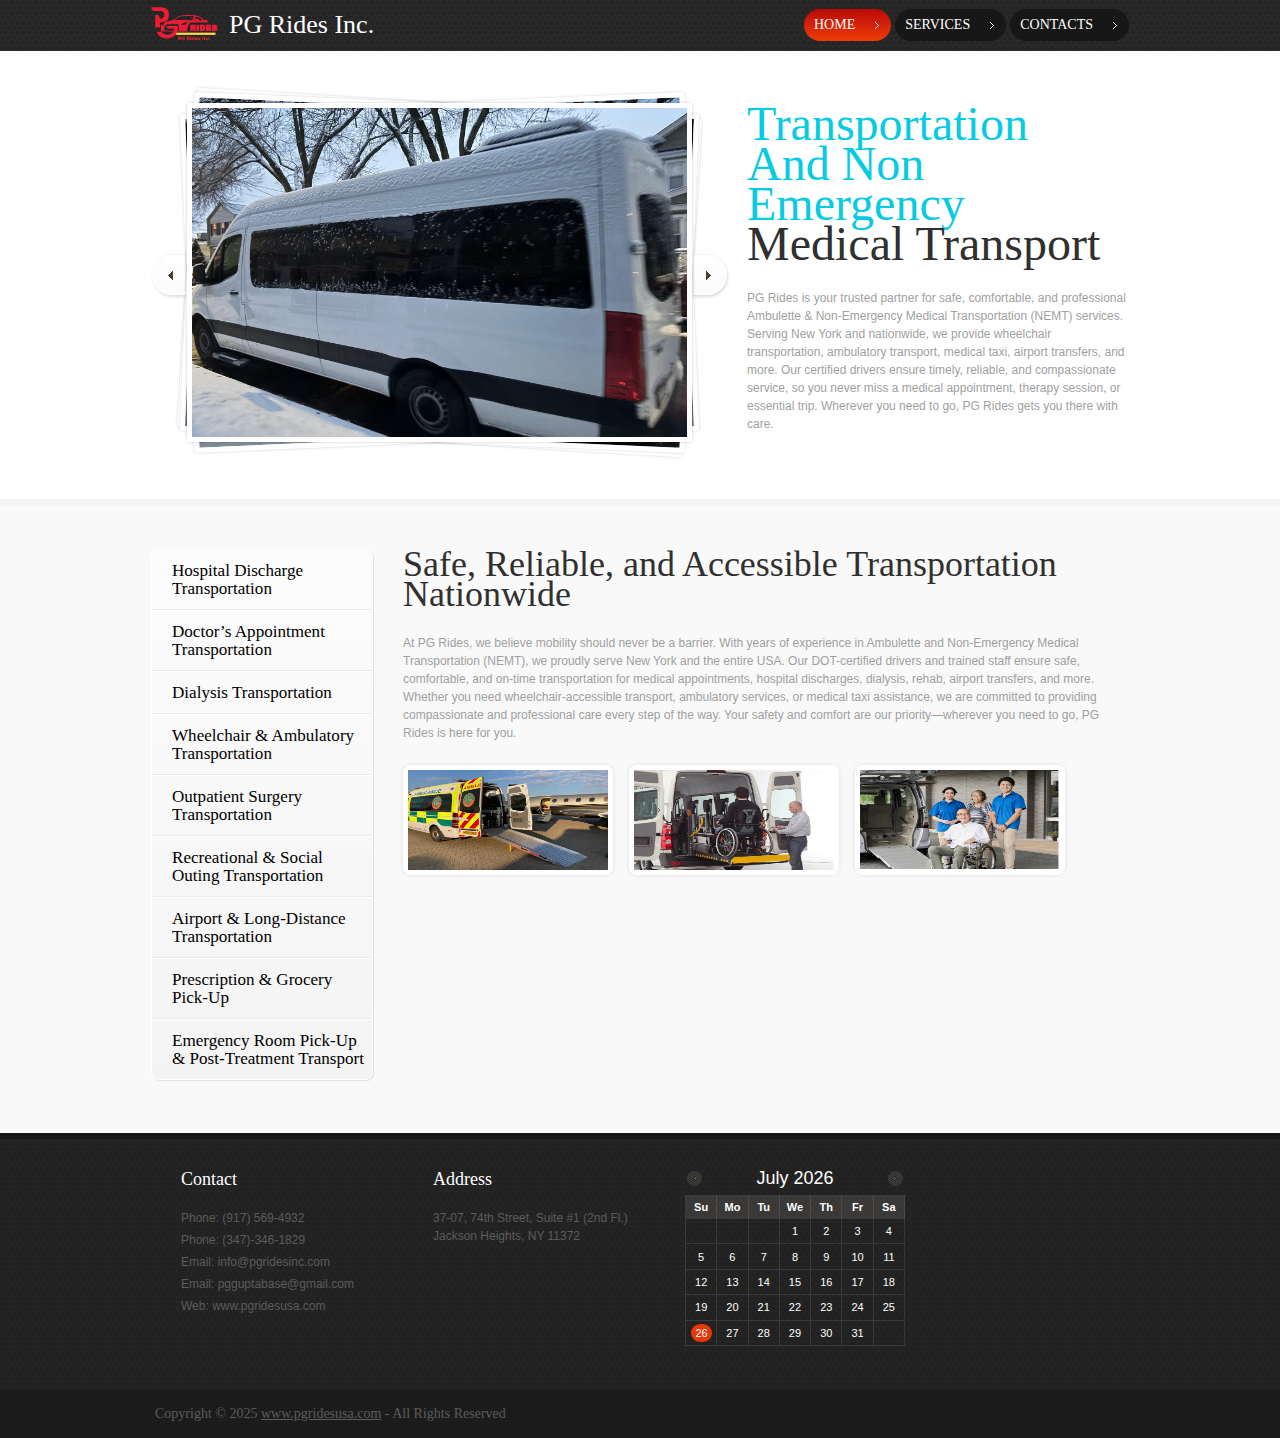
==== index.html @ 086021de "hi" ====
<!DOCTYPE html>
<html lang="en">

<head>
  <title>PG Rides Inc.</title>
  <meta charset="utf-8">
  <link rel="stylesheet" href="css/reset.css" type="text/css" media="all">
  <link rel="stylesheet" href="css/grid.css" type="text/css" media="all">
  <link rel="stylesheet" href="css/jquery-ui-1.8.5.custom.css" type="text/css" media="all">
  <link rel="stylesheet" href="css/style.css" type="text/css" media="all">
  <script type="text/javascript" src="js/jquery-1.4.2.min.js"></script>
  <script type="text/javascript" src="js/jquery.cycle.all.js"></script>
  <script type="text/javascript" src="js/jquery-ui-1.8.5.custom.min.js"></script>
  <!--[if lt IE 9]><script type="text/javascript" src="js/html5.js"></script><![endif]-->
</head>

<body>
  <!-- START PAGE SOURCE -->
  <header>
    <nav>
      <div class="container">
        <div class="wrapper">
          <h1><a href="https://pgridesusa.com/"><strong>PG Rides Inc.</strong></a></h1>
          <ul>
            <li><a href="https://pgridesusa.com/" class="current">home</a></li>
            <li><a href="#" id="services-link"> services</a></li>
            <!-- <li><a href="industries.html">industries</a></li> -->
            <li><a href="#" id="contact-link">contacts</a></li>
            <!-- <li><a href="privacy.html">privacy</a></li> -->
          </ul>
        </div>
      </div>
    </nav>
    <!-- <section class="adv-content">
      <div class="container">
        <ul class="breadcrumbs">
          <li>Home</li>
        </ul>
        <form action="#" id="search-form">
          <fieldset>
            <input type="text" value="">
            <input type="submit" value="">
          </fieldset>
        </form>
      </div>
    </section> -->
  </header>
  <section id="content">
    <div class="top">
      <div class="container">
        <div class="clearfix">
          <section id="gallery">
            <div class="pics">
              <img src="images/amb2.jpg" alt="" width="495" height="329">
              <img src="images/amb3.jpg" alt="" width="495" height="329">
              <img src="images/amb1.jpg" alt="" width="495" height="329">
              <img src="images/amb4.jpg" alt="" width="495" height="329">
            </div>
            <a href="#" id="prev"></a> <a href="#" id="next"></a>
          </section>
          <section id="intro">
            <div class="inner">
              <h2>Transportation<br />
                And Non Emergency<span>Medical Transport</span></h2>
              <p>PG Rides is your trusted partner for safe, comfortable, and professional Ambulette & Non-Emergency
                Medical Transportation (NEMT) services. Serving New York and nationwide, we provide wheelchair
                transportation, ambulatory transport, medical taxi, airport transfers, and more. Our certified drivers
                ensure timely, reliable, and compassionate service, so you never miss a medical appointment, therapy
                session, or essential trip. Wherever you need to go, PG Rides gets you there with care. </p>
              <!-- <a href="#" class="extra-button">Read More</a> -->
            </div>
          </section>
        </div>
      </div>
    </div>
    <div class="middle" id="services-section">
      <div class="container">
        <div class="wrapper">
          <div class="grid3 first">
            <ul class="categories">
              <li><a href="#">Hospital Discharge Transportation</a></li>
              <li><a href="#">Doctor’s Appointment Transportation</a></li>
              <li><a href="#">Dialysis Transportation</a></li>
              <li><a href="#">Wheelchair & Ambulatory Transportation </a></li>
              <li><a href="#">Outpatient Surgery Transportation</a></li>
              <li><a href="#">Recreational & Social Outing Transportation</a></li>
              <li><a href="#">Airport & Long-Distance Transportation</a></li>
              <li><a href="#">Prescription & Grocery Pick-Up </a></li>
              <li><a href="#">Emergency Room Pick-Up & Post-Treatment Transport </a></li>
            </ul>
          </div>
          <div class="grid9">
            <h2>Safe, Reliable, and Accessible Transportation Nationwide</h2>
            <p>At PG Rides, we believe mobility should never be a barrier. With years of experience in Ambulette and
              Non-Emergency Medical Transportation (NEMT), we proudly serve New York and the entire USA. Our
              DOT-certified drivers and trained staff ensure safe, comfortable, and on-time transportation for medical
              appointments, hospital discharges, dialysis, rehab, airport transfers, and more. Whether you need
              wheelchair-accessible transport, ambulatory services, or medical taxi assistance, we are committed to
              providing compassionate and professional care every step of the way. Your safety and comfort are our
              priority—wherever you need to go, PG Rides is here for you. </p>
            <section class="images">
              <figure><a href="#"><img src="images/img1.jpg" alt="" width="200" height="100"></a></figure>
              <figure><a href="#"><img src="images/img2.jpg" alt="" width="200" height="100"></a></figure>
              <figure><a href="#"><img src="images/img3.jpg" alt="" width="200" height="100"></a></figure>
            </section>
          </div>
        </div>
      </div>
    </div>
    <div class="bottom" id="contact-section">
      <div class="container">
        <div class="wrapper">
          <div class="grid3 first">
            <!-- <h3>Database</h3>
            <ul class="list1">
              <li><a href="#">Real Application Clusters</a></li>
              <li><a href="#">Database Security</a></li>
              <li><a href="#">Secure Enterprise Search</a></li>
            </ul> -->
          </div>
          <div class="grid3">
            <h3>Contact</h3>
            <ul class="list2">
              <li>Phone: (917) 569-4932</li>
              <li>Phone: (347)-346-1829</li>
              <li>Email: info@pgridesinc.com</li>
              <li>Email: pgguptabase@gmail.com</li>
              <li>Web: www.pgridesusa.com</li>
            </ul>
          </div>
          <div class="grid3">
            <h3>Address</h3>
            <ul class="list2">
              <li>37-07, 74th Street, Suite #1 (2nd Fl.)
                Jackson Heights, NY 11372</li>

            </ul>
          </div>
          <div class="grid3">
            <div id="datepicker"></div>
          </div>
        </div>
      </div>
    </div>
  </section>
  <footer>
    <div class="footerlink">
      <p class="lf">Copyright &copy; 2025 <a href="#">www.pgridesusa.com</a> - All Rights Reserved</p>

      <div style="clear:both;"></div>
    </div>
  </footer>
  <script type="text/javascript">
    $(document).ready(function () {
      $('.pics').cycle({
        fx: 'toss',
        next: '#next',
        prev: '#prev'
      });
      $('#datepicker').datepicker({
        inline: true
      });
    });
  </script>
  <script type="text/javascript" src="js/custom.js"></script>


  <!-- END PAGE SOURCE -->
</body>

</html>
---- css/grid.css ----
.container {
	width:978px;
	margin:0 auto;
	position:relative;
}
.grid1, .grid2, .grid3, .grid4, .grid5, .grid6, .grid7, .grid8, .grid9, .grid10, .grid11 {
	float:left;
	margin-left:30px;
}
.grid1 {
	width:54px;
}
.grid2 {
	width:138px;
}
.grid3 {
	width:222px;
}
.grid4 {
	width:306px;
}
.grid5 {
	width:390px;
}
.grid6 {
	width:474px;
}
.grid7 {
	width:558px;
}
.grid8 {
	width:642px;
}
.grid9 {
	width:726px;
}
.grid10 {
	width:810px;
}
.grid11 {
	width:894px;
}
.first {
	margin-left:0;
	clear:left;
}
.clear {
	clear:both;
	display:block;
	overflow:hidden;
	visibility:hidden;
	width:0;
	height:0;
}
.clearfix:after {
	clear:both;
	content:' ';
	display:block;
	font-size:0;
	line-height:0;
	visibility:hidden;
	width:0;
	height:0;
}
.clearfix {
	display:inline-block;
}
* html .clearfix {
	height:1%;
}
.clearfix {
	display:block;
}
---- css/style.css ----
article,
aside,
audio,
canvas,
command,
datalist,
details,
embed,
figcaption,
figure,
footer,
header,
hgroup,
keygen,
meter,
nav,
output,
progress,
section,
source,
video {
	display: block;
}

mark,
rp,
rt,
ruby,
summary,
time {
	display: inline;
}

body {
	background: url(../images/body-bg.gif) #1b1b1b;
	font-family: Arial, Helvetica, sans-serif;
	font-size: 100%;
	line-height: 1.125em;
	color: #9f9f9f;
}

html {
	min-width: 980px;
}

html,
body {
	height: 100%;
}

.container {
	font-size: .75em;
}

header {
	overflow: hidden;
	background: url(../images/header-pattern.gif) #1f1f1f;
}

#content {}

#content .top {
	background: #fff;
	padding: 29px 0 35px 0;
}

#content .middle {
	border-top: 6px solid #f4f4f4;
	background: #f9f9f9;
	padding: 44px 0 50px 0;
}

#content .bottom {
	border-top: 6px solid #171717;
	background: url(../images/content-pattern.gif) #212121;
	padding: 30px 0 40px 0;
	color: #5c5c5c;
}

.fleft {
	float: left;
}

.fright {
	float: right;
}

.clear {
	clear: both;
}

.alignright {
	text-align: right;
}

.aligncenter {
	text-align: center;
}

.wrapper {
	width: 100%;
	overflow: hidden;
}


::-moz-selection {
	background: #f24c15;
	color: #fff;
}

::selection {
	background: #f24c15;
	color: #fff;
}

input,
select,
textarea {
	font-family: Arial, Helvetica, sans-serif;
	font-size: 1em;
	vertical-align: middle;
	font-weight: normal;
}

.img-indent {
	margin: 0 20px 0 0;
	float: left;
}

.img-box {
	width: 100%;
	overflow: hidden;
	padding-bottom: 22px;
}

.img-box figure {
	float: left;
	margin: 4px 25px 0 3px;
	border: 5px solid #fff;
	border-radius: 8px;
	-moz-border-radius: 8px;
	-webkit-border-radius: 8px;
	box-shadow: 0 0 5px rgba(0, 0, 0, .1);
	-moz-box-shadow: 0 0 5px rgba(0, 0, 0, .1);
	-webkit-box-shadow: 0 0 5px rgba(0, 0, 0, .1);
}

.img-wrap {
	padding-bottom: 18px;
}

.img-wrap figure {
	margin: 4px -3px 0 3px;
	border: 5px solid #fff;
	border-radius: 8px;
	-moz-border-radius: 8px;
	-webkit-border-radius: 8px;
	box-shadow: 0 0 5px rgba(0, 0, 0, .1);
	-moz-box-shadow: 0 0 5px rgba(0, 0, 0, .1);
	-webkit-box-shadow: 0 0 5px rgba(0, 0, 0, .1);
}

.extra-wrap {
	overflow: hidden;
}

p {
	margin-bottom: 1.5em;
}

a {
	color: #f24c15;
	outline: none;
}

a:hover {
	text-decoration: none;
}

@font-face {
	font-family: 'ColaborateThinRegular';
	src: url('../fonts/colabthi-webfont.eot');
	src: local('O'), url('../fonts/colabthi-webfont.woff') format('woff'), url('../fonts/colabthi-webfont.ttf') format('truetype'), url('../fonts/colabthi-webfont.svg#webfontBuy3ZjAx') format('svg');
	font-weight: normal;
	font-style: normal;
}

@font-face {
	font-family: 'ColaborateBoldRegular';
	src: url('../fonts/colabbol-webfont.eot');
	src: local('O'), url('../fonts/colabbol-webfont.woff') format('woff'), url('../fonts/colabbol-webfont.ttf') format('truetype'), url('../fonts/colabbol-webfont.svg#webfonti43fy0NT') format('svg');
	font-weight: normal;
	font-style: normal;
}

@font-face {
	font-family: 'ColaborateRegular';
	src: url('../fonts/colabreg-webfont.eot');
	src: local('O'), url('../fonts/colabreg-webfont.woff') format('woff'), url('../fonts/colabreg-webfont.ttf') format('truetype'), url('../fonts/colabreg-webfont.svg#webfontdC3uTxCK') format('svg');
	font-weight: normal;
	font-style: normal;
}

@font-face {
	font-family: 'CalibriBold';
	src: url('../fonts/calibrib-webfont.eot');
	src: local('O'), url('../fonts/calibrib-webfont.woff') format('woff'), url('../fonts/calibrib-webfont.ttf') format('truetype'), url('../fonts/calibrib-webfont.svg#webfontbOpCiIlZ') format('svg');
	font-weight: normal;
	font-style: normal;
}

h1 {}

h2 {
	font-size: 36px;
	line-height: 30px;
	color: #303030;
	font-weight: normal;
	font-family: 'ColaborateRegular';
	font-weight: normal;
	margin-bottom: .7em;
}

h2.narrow {
	letter-spacing: -1px;
}

h3 {
	font-size: 18px;
	line-height: 1.2em;
	font-family: 'ColaborateRegular';
	font-weight: normal;
	margin-bottom: 1em;
}

h4 {}

h5 {}

h6 {}

.txt1 {}

.txt2 {}

.more {
	background: url(../images/arrow2.gif) no-repeat 100% 5px;
	padding-right: 17px;
	font-weight: bold;
}

.button {
	float: right;
}

.button span {
	display: block;
	background: no-repeat left top;
	padding-left: 3px;
}

.button span span {
	background: no-repeat right top;
	padding-right: 4px;
	padding-left: 0;
}

.button span span a {
	display: block;
	background: #333743;
	padding: 4px 5px 3px 5px;
	color: #fff;
	text-decoration: none;
	text-transform: uppercase;
}

.button span span a:hover {
	text-decoration: underline;
}

.line-hor {
	background: #3a3c52;
	height: 1px;
	overflow: hidden;
	font-size: 0;
	line-height: 0;
	margin: 20px 0 20px 0;
}

.line-ver {
	background-repeat: repeat-y;
	width: 100%;
}

.box {
	background: #fff;
	width: 100%;
}

.box .border-top {
	background: repeat-x left top;
}

.box .border-bot {
	background: repeat-x left bottom;
}

.box .border-left {
	background: repeat-y left top;
}

.box .border-right {
	background: repeat-y right top;
}

.box .left-top-corner {
	background: no-repeat left top;
}

.box .right-top-corner {
	background: no-repeat right top;
}

.box .left-bot-corner {
	background: no-repeat left bottom;
}

.box .right-bot-corner {
	background: no-repeat right bottom;
}

.box .inner {
	padding: 0 0 0 0;
}

.address {
	float: left;
}

.address dt {
	margin-bottom: 1.5em;
}

.address dd {
	clear: both;
	text-align: right;
}

.address dd span {
	float: left;
	padding-right: 25px;
}

.address dd a {
	color: #06cbe2;
}

.departments {
	float: left;
	overflow: hidden;
	margin-top: -18px;
}

.departments dt {
	font-weight: bold;
	color: #f24c15;
	margin-top: 18px;
}

.departments dd {
	clear: both;
	text-align: right;
}

.departments dd span {
	float: left;
	padding-right: 25px;
}

header h1 {
	background: url(../images/logoo.png) no-repeat 0 0;
	padding: 2px 0 0 78px;
	font-family: 'ColaborateThinRegular';
	font-size: 26px;
	line-height: 1.2em;
	color: #fff;
	font-weight: normal;
	float: left;
	/* border: 1px white solid; */
}

header h1 a {
	color: #fff;
	text-decoration: none;
}

header h1 strong {
	font-family: 'ColaborateBoldRegular';
	font-weight: normal;
}

header nav {
	padding: 7px 0 10px 0;
}

header nav ul {
	float: right;
	padding: 2px 0 0 0;
}

header nav ul li {
	float: left;
	padding-left: 4px;
}

header nav ul li a {
	position: relative;
	float: left;
	font-size: 14px;
	color: #fff;
	text-decoration: none;
	font-family: 'ColaborateThinRegular';
	text-transform: uppercase;
	height: 32px;
	line-height: 32px;
	background-color: #181717;
	padding: 0 36px 0 10px;
	border-radius: 17px;
	-moz-border-radius: 17px;
	-webkit-border-radius: 17px;
}

header nav ul li a:hover,
header nav ul li a.current {
	background-image: -moz-linear-gradient(top, #ee3c09, #b90a09);
	background-image: -webkit-gradient(linear, left bottom, left top, color-stop(0, #ee3c09), color-stop(1, #b90a09));
	filter: progid:DXImageTransform.Microsoft.gradient(startColorstr='#ee3c09', endColorstr='#b90a09');
	-ms-filter: "progid:DXImageTransform.Microsoft.gradient(startColorstr='#ee3c09', endColorstr='#b90a09')";
}

header nav ul li a:after {
	content: '';
	display: block;
	position: absolute;
	right: 12px;
	top: 13px;
	width: 4px;
	height: 7px;
	background: url(../images/arrow1.gif) no-repeat 0 0;
}

header .adv-content {
	overflow: hidden;
	background: #f9f9f9;
	padding: 10px 0 8px 0;
}

header .breadcrumbs {
	float: left;
	padding: 3px 0 0 10px;
}

header .breadcrumbs li {
	display: inline;
	color: #212121;
	padding-left: 5px;
}

#content {}

#gallery {
	float: left;
	width: 582px;
	height: 384px;
}

.pics {
	width: 582px;
	height: 384px;
	padding: 0;
	margin: 0;
	position: relative;
	margin: 23px 0 0 36px;
}

.pics img {
	display: block !important;
	position: absolute;
	width: 495px;
	height: 329px;
	top: 0;
	left: 0;
	border: 5px solid #fff;
	border-radius: 2px;
	-moz-border-radius: 2px;
	-webkit-border-radius: 2px;
	box-shadow: 0 0 3px rgba(0, 0, 0, .2);
	-moz-box-shadow: 0 0 3px rgba(0, 0, 0, .2);
	-webkit-box-shadow: 0 0 3px rgba(0, 0, 0, .2);
}

.pics img:nth-child(2) {
	-moz-transform: rotate(2.5deg);
	-o-transform: rotate(2.5deg);
	-webkit-transform: rotate(2.5deg);
}

.pics img:nth-child(3) {
	-moz-transform: rotate(-2.5deg);
	-o-transform: rotate(-2.5deg);
	-webkit-transform: rotate(-2.5deg);
}

.pics img:nth-child(4) {
	-moz-transform: rotate(3.5deg);
	-o-transform: rotate(3.5deg);
	-webkit-transform: rotate(3.5deg);
}

.pics img:nth-child(5) {
	-moz-transform: rotate(-3.5deg);
	-o-transform: rotate(-3.5deg);
	-webkit-transform: rotate(-3.5deg);
}

#prev {
	position: absolute;
	left: 0;
	top: 174px;
	z-index: 1;
	background: url(../images/prev.png) no-repeat 0 0;
	width: 83px;
	height: 45px;
}

#next {
	position: absolute;
	left: 495px;
	top: 174px;
	z-index: 1;
	background: url(../images/next.png) no-repeat 0 0;
	width: 83px;
	height: 45px;
}

#intro {
	float: left;
	width: 396px;
}

#intro .inner {
	padding: 24px 0 0 14px;
}

#intro h2 {
	font-size: 48px;
	color: #06cbe2;
	line-height: 40px;
	font-family: 'CalibriBold';
	font-weight: normal;
	margin-bottom: 25px;
}

#intro h2 span {
	font-family: 'ColaborateThinRegular';
	color: #303030;
	display: block;
}

#intro .extra-button {
	display: inline-block;
	background: url(../images/extra-button.jpg) no-repeat 0 0;
	width: 195px;
	height: 73px;
	margin: 15px 0 0 -10px;
	line-height: 49px;
	font-size: 18px;
	color: #fff;
	text-decoration: none;
	font-weight: bold;
	text-indent: 30px;
	text-shadow: 1px 1px 0 #a61607;
}

#intro .extra-button:hover {
	text-shadow: 2px 2px 0 #a61607;
}

.categories {
	box-shadow: 1px 1px 1px rgba(0, 0, 0, .1);
	-moz-box-shadow: 1px 1px 1px rgba(0, 0, 0, .1);
	-webkit-box-shadow: 1px 1px 1px rgba(0, 0, 0, .1);
	border: 1px solid #fff;
	border-radius: 8px;
	-moz-border-radius: 8px;
	-webkit-border-radius: 8px;
	background-image: -moz-linear-gradient(top, #fcfcfc, #f4f4f4);
	background-image: -webkit-gradient(linear, left bottom, left top, color-stop(0, #f4f4f4), color-stop(1, #fcfcfc));
	filter: progid:DXImageTransform.Microsoft.gradient(startColorstr='#fcfcfc', endColorstr='#f4f4f4');
	-ms-filter: "progid:DXImageTransform.Microsoft.gradient(startColorstr='#fcfcfc', endColorstr='#f4f4f4')";
	margin-bottom: 3px;
}

.categories li {
	border-bottom: 1px solid #ebeae8;
	border-top: 1px solid #fff;
}

.categories li:first-child {
	border-top: none;
}

.categories li:last-child {
	border-bottom: none;
}

.categories li a {
	position: relative;
	display: block;
	padding: 12px 0 11px 20px;
	font-size: 16px;
	color: #000;
	text-decoration: none;
	font-family: 'ColaborateThinRegular';
	font-size-adjust: 0.49;
	-moz-transition: all 0.2s ease-out;
	-o-transition: all 0.2s ease-out;
	-webkit-transition: all 0.2s ease-out;
}

.categories li a:hover {
	background-image: -moz-linear-gradient(top, #ee3c09, #b90909);
	background-image: -webkit-gradient(linear, left bottom, left top, color-stop(0, #ee3c09), color-stop(1, #b90909));
	filter: progid:DXImageTransform.Microsoft.gradient(startColorstr='#ee3c09', endColorstr='#b90909');
	-ms-filter: "progid:DXImageTransform.Microsoft.gradient(startColorstr='#ee3c09', endColorstr='#b90909')";
	color: #fff;
	box-shadow: 2px 2px 0 rgba(0, 0, 0, .1);
	-moz-box-shadow: 2px 2px 0 rgba(0, 0, 0, .1);
	-webkit-box-shadow: 2px 2px 0 rgba(0, 0, 0, .1);
	-webkit-border-top-right-radius: 20px;
	-moz-border-radius-topright: 20px;
	border-top-right-radius: 20px;
	-webkit-border-bottom-right-radius: 20px;
	-moz-border-radius-bottomright: 20px;
	border-bottom-right-radius: 20px;
	margin-right: -12px;
}

.images {}

.images figure {
	border: 5px solid #fff;
	border-radius: 8px;
	-moz-border-radius: 8px;
	-webkit-border-radius: 8px;
	float: left;
	box-shadow: 0 0 5px rgba(0, 0, 0, .1);
	-moz-box-shadow: 0 0 5px rgba(0, 0, 0, .1);
	-webkit-box-shadow: 0 0 5px rgba(0, 0, 0, .1);
	margin: 5px 0 0 16px;
}

.images figure:first-child {
	margin-left: 0;
}

.images figure img:hover {
	opacity: .7;
	-moz-transition: all 0.2s ease-out;
	-o-transition: all 0.2s ease-out;
	-webkit-transition: all 0.2s ease-out;
}

#content .bottom h3 {
	color: #fff;
}

#content .bottom a.alt {
	color: #06cbe2;
}

.list1 li {
	padding-bottom: 4px;
}

.list1 li a {
	color: #06cbe2;
}

.list1 li a:hover {
	color: #fff;
	text-decoration: underline;
	-moz-transition: all 0.3s ease-out;
	-o-transition: all 0.3s ease-out;
	-webkit-transition: all 0.3s ease-out;
}

.list2 li {
	padding-bottom: 4px;
}

.list2 li a {
	color: #fff;
	text-decoration: none;
}

.list2 li a:hover {
	color: #fff;
	-moz-transition: all 0.3s ease-out;
	-o-transition: all 0.3s ease-out;
	-webkit-transition: all 0.3s ease-out;
}

.list3 {
	padding-bottom: 24px;
}

.list3 li {
	background: url(../images/arrow2.gif) no-repeat 0 7px;
	padding: 0 0 6px 17px;
}

#search-form {
	float: right;
	position: relative;
}

#search-form fieldset {
	border: none;
}

#search-form input[type=text] {
	background: #fff;
	width: 195px;
	border: none;
	border-radius: 20px;
	-moz-border-radius: 20px;
	-webkit-border-radius: 20px;
	padding: 4px 25px 5px 8px;
	box-shadow: rgba(0, 0, 0, .2) 2px 2px 2px inset;
	-moz-box-shadow: rgba(0, 0, 0, .2) 2px 2px 2px inset;
	-webkit-box-shadow: rgba(0, 0, 0, .2) 2px 2px 2px inset;
	background: url(../images/search-bg.gif) no-repeat 100% 7px #fff;
}

#search-form input[type=submit] {
	width: 20px;
	height: 20px;
	position: absolute;
	right: 5px;
	top: 0;
	border: none;
	background: none;
	cursor: pointer;
}

#contacts-form fieldset {
	border: none;
	width: 100%;
	overflow: hidden;
	display: block;
	line-height: 16px;
}

#contacts-form label {
	display: block;
	height: 44px;
	overflow: hidden;
	text-indent: 4px;
}

#contacts-form input {
	color: #fff;
	border: 1px solid #444343;
	background: rgba(204, 204, 204, .05);
	padding: 2px 0 2px 5px;
	width: 210px;
	margin-left: 3px;
}

#contacts-form input:focus {
	border-color: #fff;
}

#contacts-form textarea {
	color: #fff;
	border: 1px solid #444343;
	background: rgba(204, 204, 204, .05);
	padding: 2px 0 2px 5px;
	width: 210px;
	overflow: auto;
	height: 102px;
	margin-bottom: 12px;
}

#contacts-form textarea:focus {
	border-color: #fff;
}

#contacts-form .link1 {
	float: right;
	margin-left: 11px;
}

footer .footerlink {
	margin: 0 auto;
	width: 970px;
	overflow: hidden;
	color: #5c5c5c;
	font-size: 14px;
	line-height: 1.2em;
	padding: 16px 0;
	font-family: 'ColaborateThinRegular';
}

.footerlink p {
	margin: 0;
	padding: 0;
	line-height: normal;
	white-space: nowrap;
	text-indent: inherit;
	color: #5c5c5c;
}

.footerlink a {
	color: #5c5c5c;
	font-weight: normal;
	margin: 0;
	padding: 0;
	border: none;
	text-decoration: underline;
	background-color: transparent;
}

.footerlink a:hover {
	color: #5c5c5c;
	background-color: transparent;
	text-decoration: none;
}

.footerlink .lf {
	float: left;
}

.footerlink .rf {
	float: right;
}

a {
	outline: none;
}
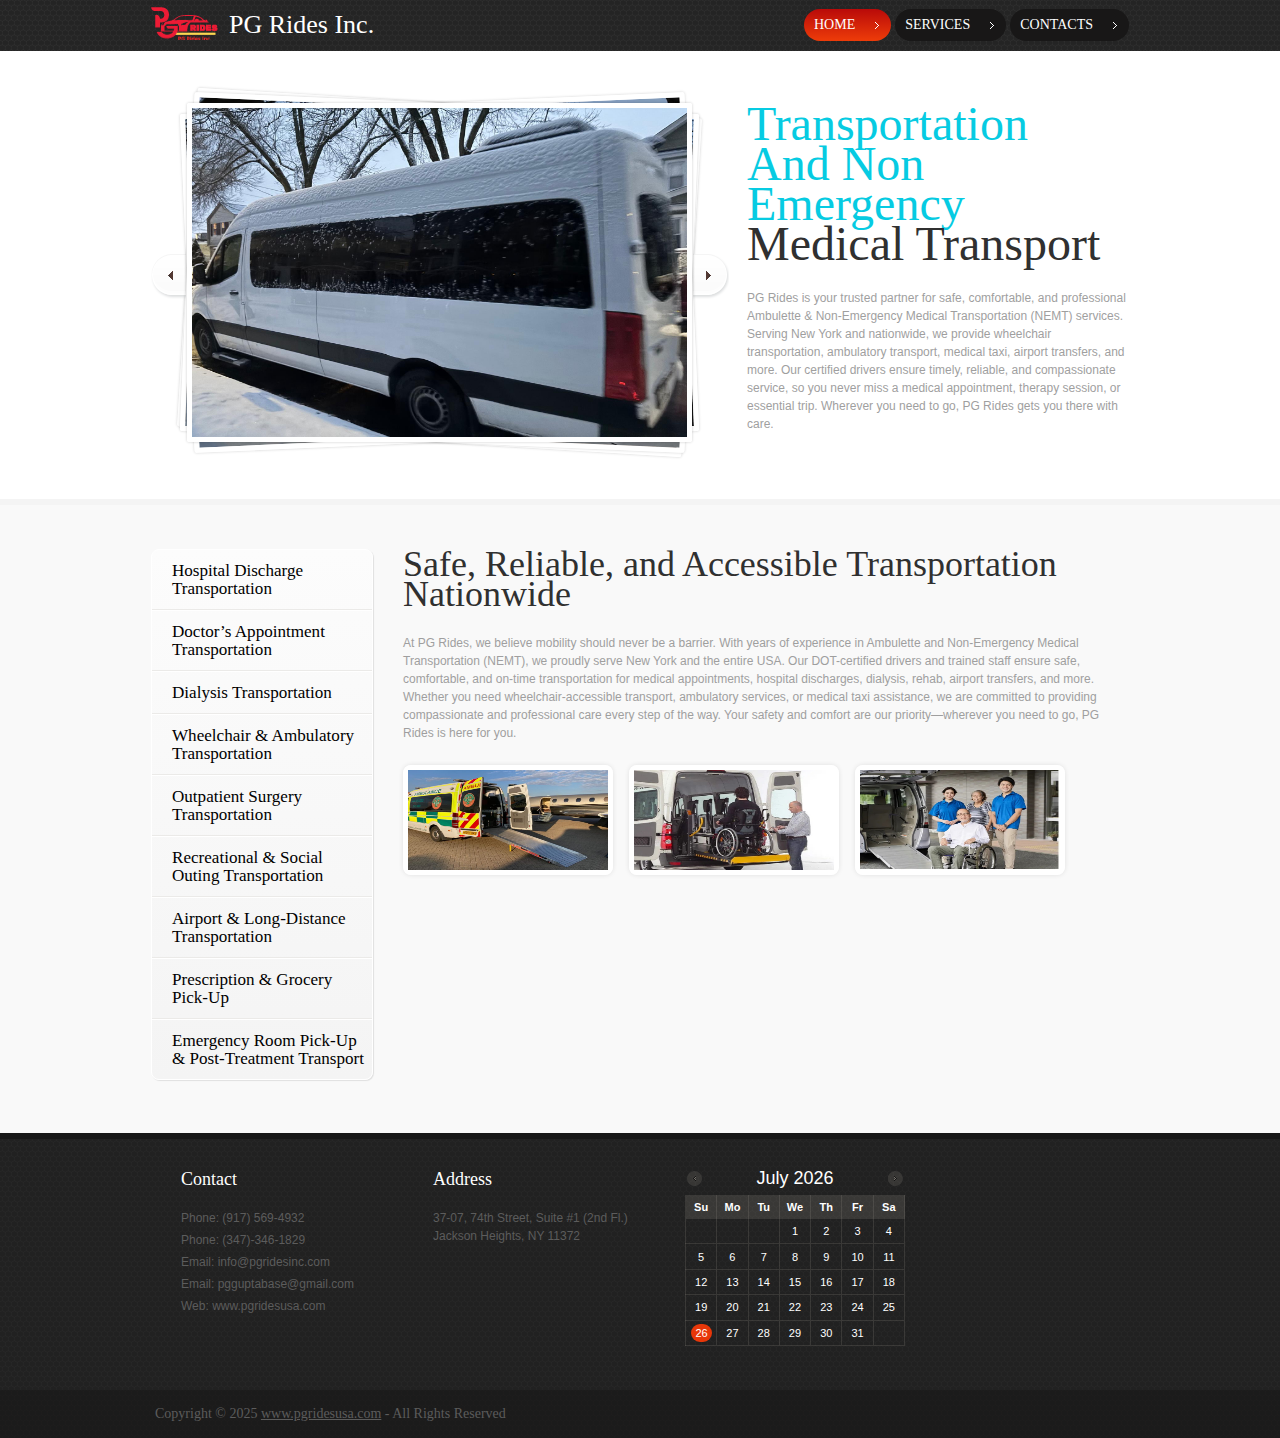
==== commit 64c9c17f: "hi" ====
--- a/index.html
+++ b/index.html
@@ -52,8 +52,8 @@
           <section id="gallery">
             <div class="pics">
               <img src="images/amb2.jpg" alt="" width="495" height="329">
+              <img src="images/amb1.jpg" alt="" width="495" height="329">
               <img src="images/amb3.jpg" alt="" width="495" height="329">
-              <img src="images/amb1.jpg" alt="" width="495" height="329">
               <img src="images/amb4.jpg" alt="" width="495" height="329">
             </div>
             <a href="#" id="prev"></a> <a href="#" id="next"></a>
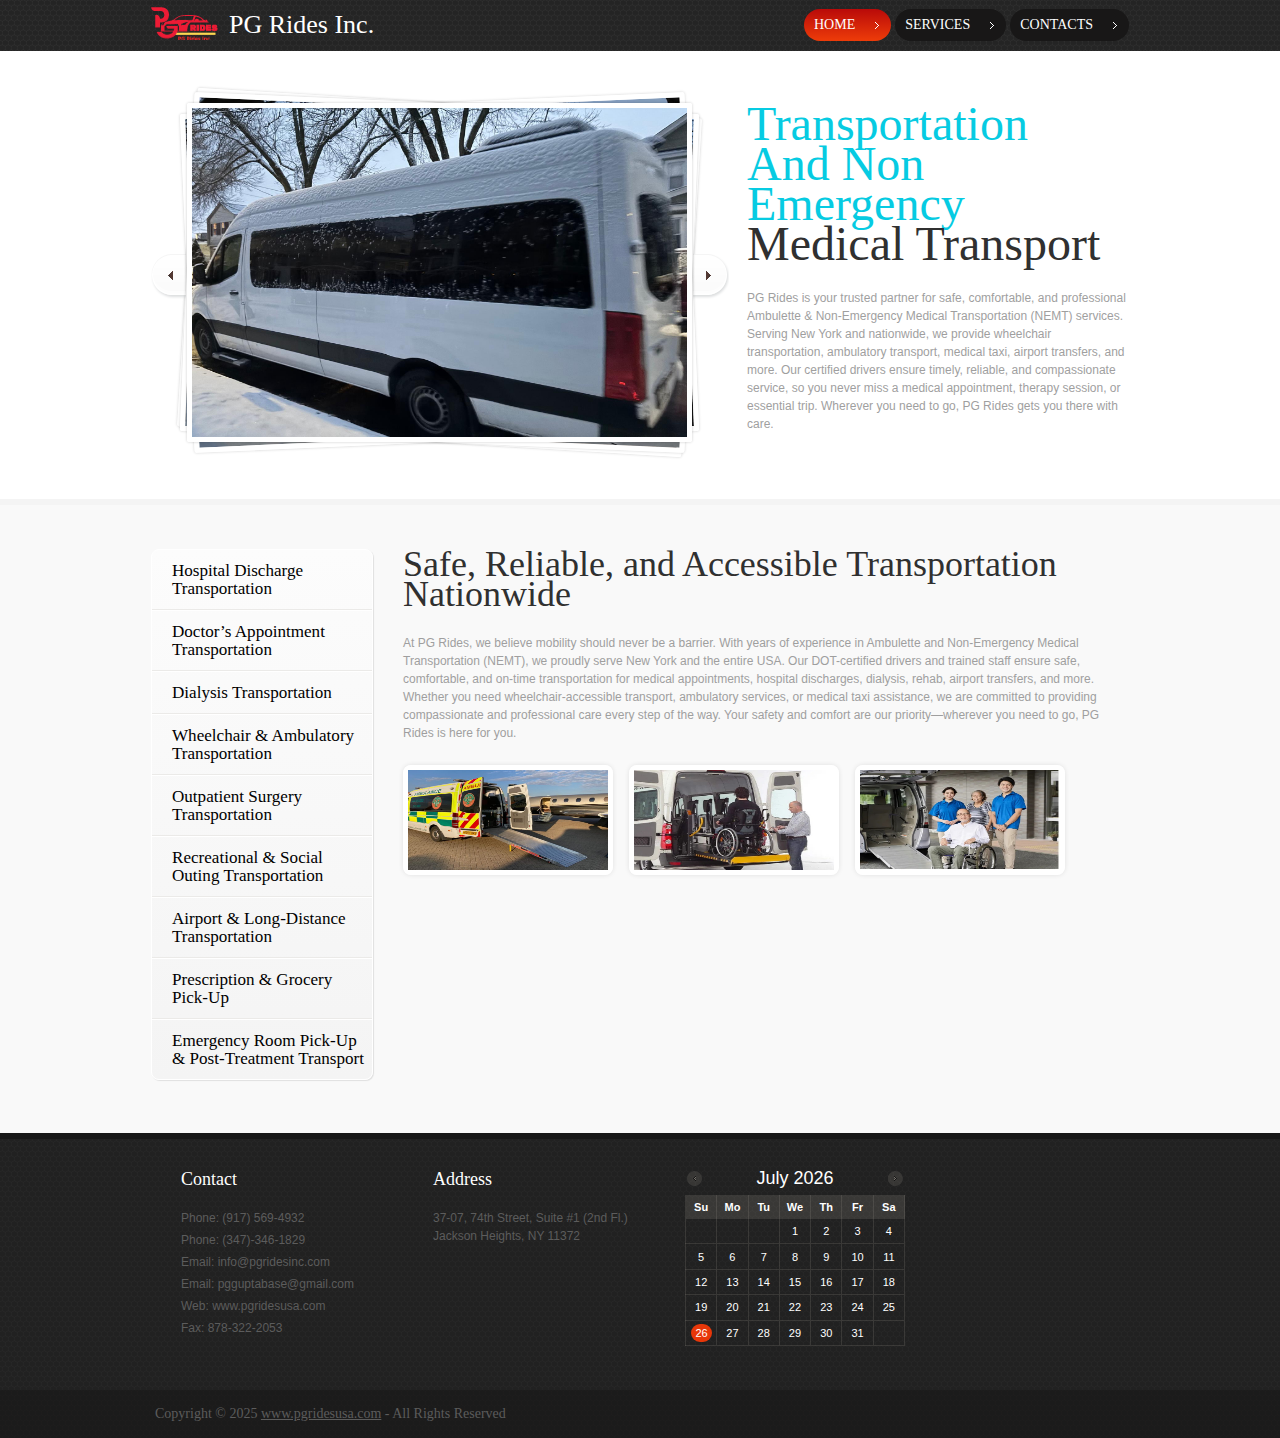
==== commit 6135939b: "hi" ====
--- a/index.html
+++ b/index.html
@@ -78,15 +78,15 @@
         <div class="wrapper">
           <div class="grid3 first">
             <ul class="categories">
-              <li><a href="#">Hospital Discharge Transportation</a></li>
-              <li><a href="#">Doctor’s Appointment Transportation</a></li>
-              <li><a href="#">Dialysis Transportation</a></li>
-              <li><a href="#">Wheelchair & Ambulatory Transportation </a></li>
-              <li><a href="#">Outpatient Surgery Transportation</a></li>
-              <li><a href="#">Recreational & Social Outing Transportation</a></li>
-              <li><a href="#">Airport & Long-Distance Transportation</a></li>
-              <li><a href="#">Prescription & Grocery Pick-Up </a></li>
-              <li><a href="#">Emergency Room Pick-Up & Post-Treatment Transport </a></li>
+              <li><a>Hospital Discharge Transportation</a></li>
+              <li><a>Doctor’s Appointment Transportation</a></li>
+              <li><a>Dialysis Transportation</a></li>
+              <li><a>Wheelchair & Ambulatory Transportation </a></li>
+              <li><a>Outpatient Surgery Transportation</a></li>
+              <li><a>Recreational & Social Outing Transportation</a></li>
+              <li><a>Airport & Long-Distance Transportation</a></li>
+              <li><a>Prescription & Grocery Pick-Up </a></li>
+              <li><a>Emergency Room Pick-Up & Post-Treatment Transport </a></li>
             </ul>
           </div>
           <div class="grid9">
@@ -126,6 +126,7 @@
               <li>Email: info@pgridesinc.com</li>
               <li>Email: pgguptabase@gmail.com</li>
               <li>Web: www.pgridesusa.com</li>
+              <li>Fax: 878-322-2053</li>
             </ul>
           </div>
           <div class="grid3">
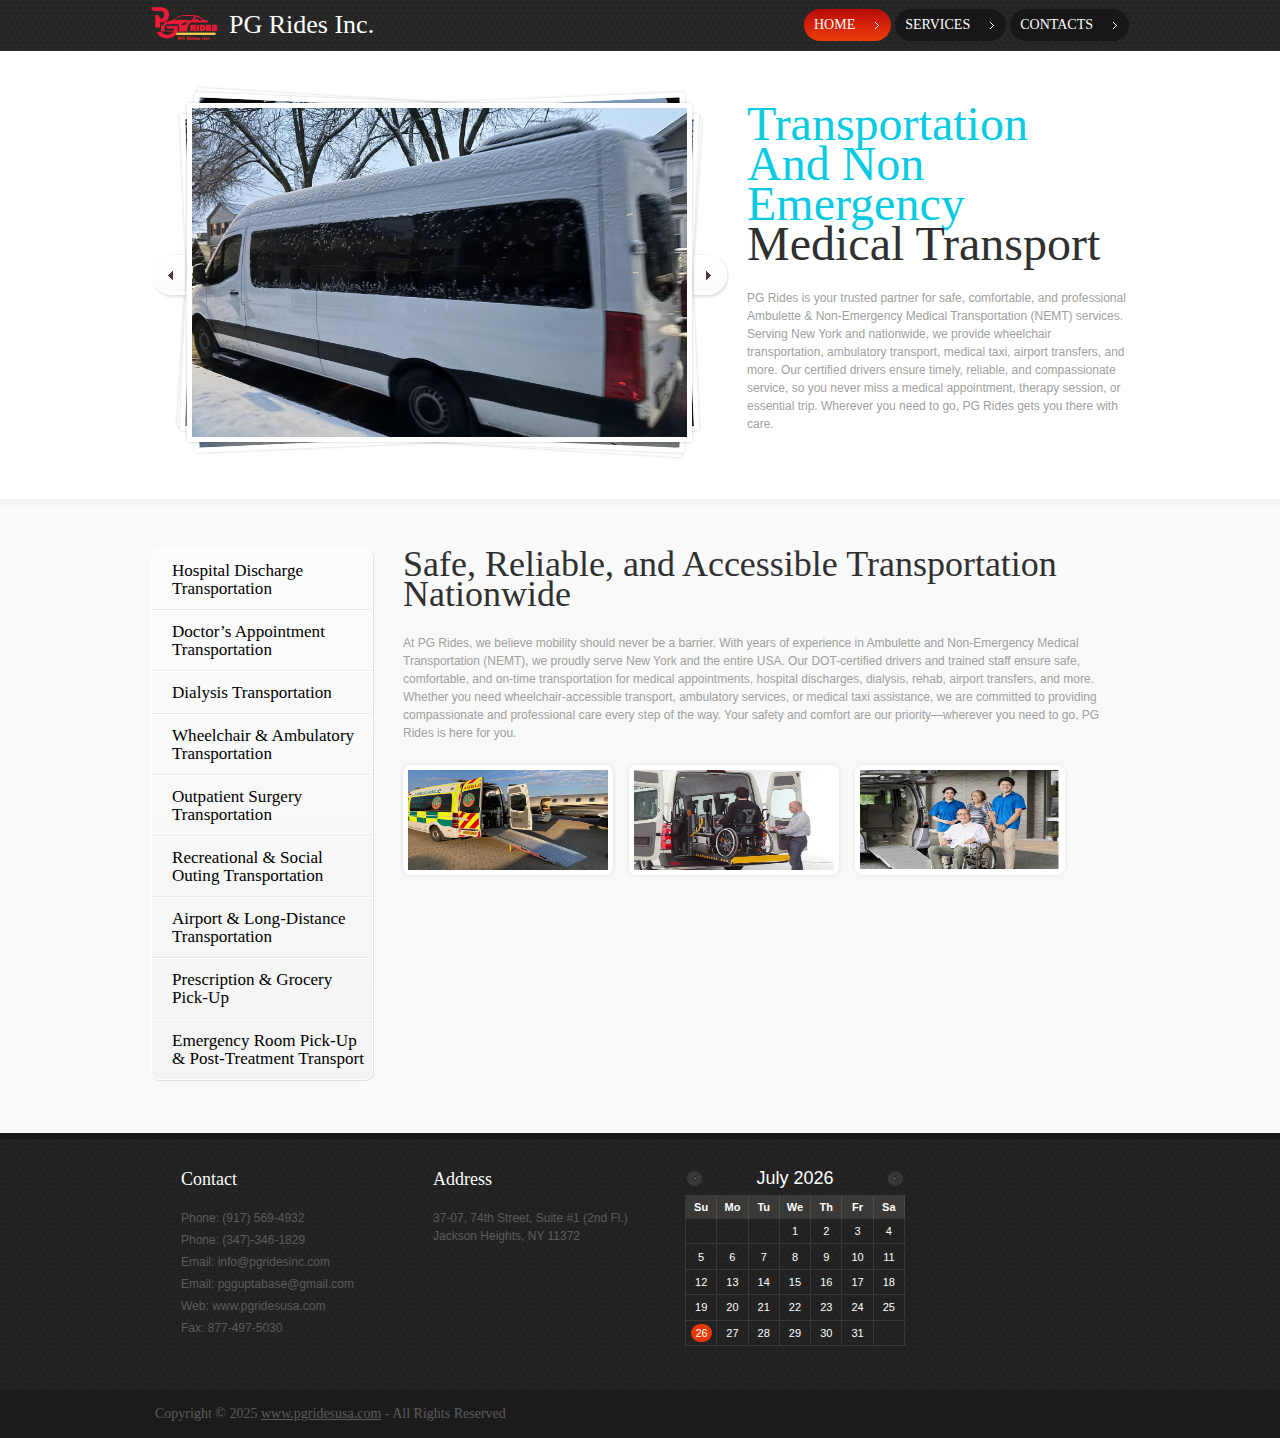
==== commit 1ddc20e9: "gdnight" ====
--- a/index.html
+++ b/index.html
@@ -2,7 +2,6 @@
 <html lang="en">
 
 <head>
-  <title>PG Rides Inc.</title>
   <meta charset="utf-8">
   <link rel="stylesheet" href="css/reset.css" type="text/css" media="all">
   <link rel="stylesheet" href="css/grid.css" type="text/css" media="all">
@@ -11,6 +10,11 @@
   <script type="text/javascript" src="js/jquery-1.4.2.min.js"></script>
   <script type="text/javascript" src="js/jquery.cycle.all.js"></script>
   <script type="text/javascript" src="js/jquery-ui-1.8.5.custom.min.js"></script>
+  <title>PG Rides Inc.</title>
+  <link rel="icon" type="image/png" href="images/logoo.png">
+
+
+
   <!--[if lt IE 9]><script type="text/javascript" src="js/html5.js"></script><![endif]-->
 </head>
 
@@ -126,7 +130,7 @@
               <li>Email: info@pgridesinc.com</li>
               <li>Email: pgguptabase@gmail.com</li>
               <li>Web: www.pgridesusa.com</li>
-              <li>Fax: 878-322-2053</li>
+              <li>Fax: 877-497-5030 </li>
             </ul>
           </div>
           <div class="grid3">
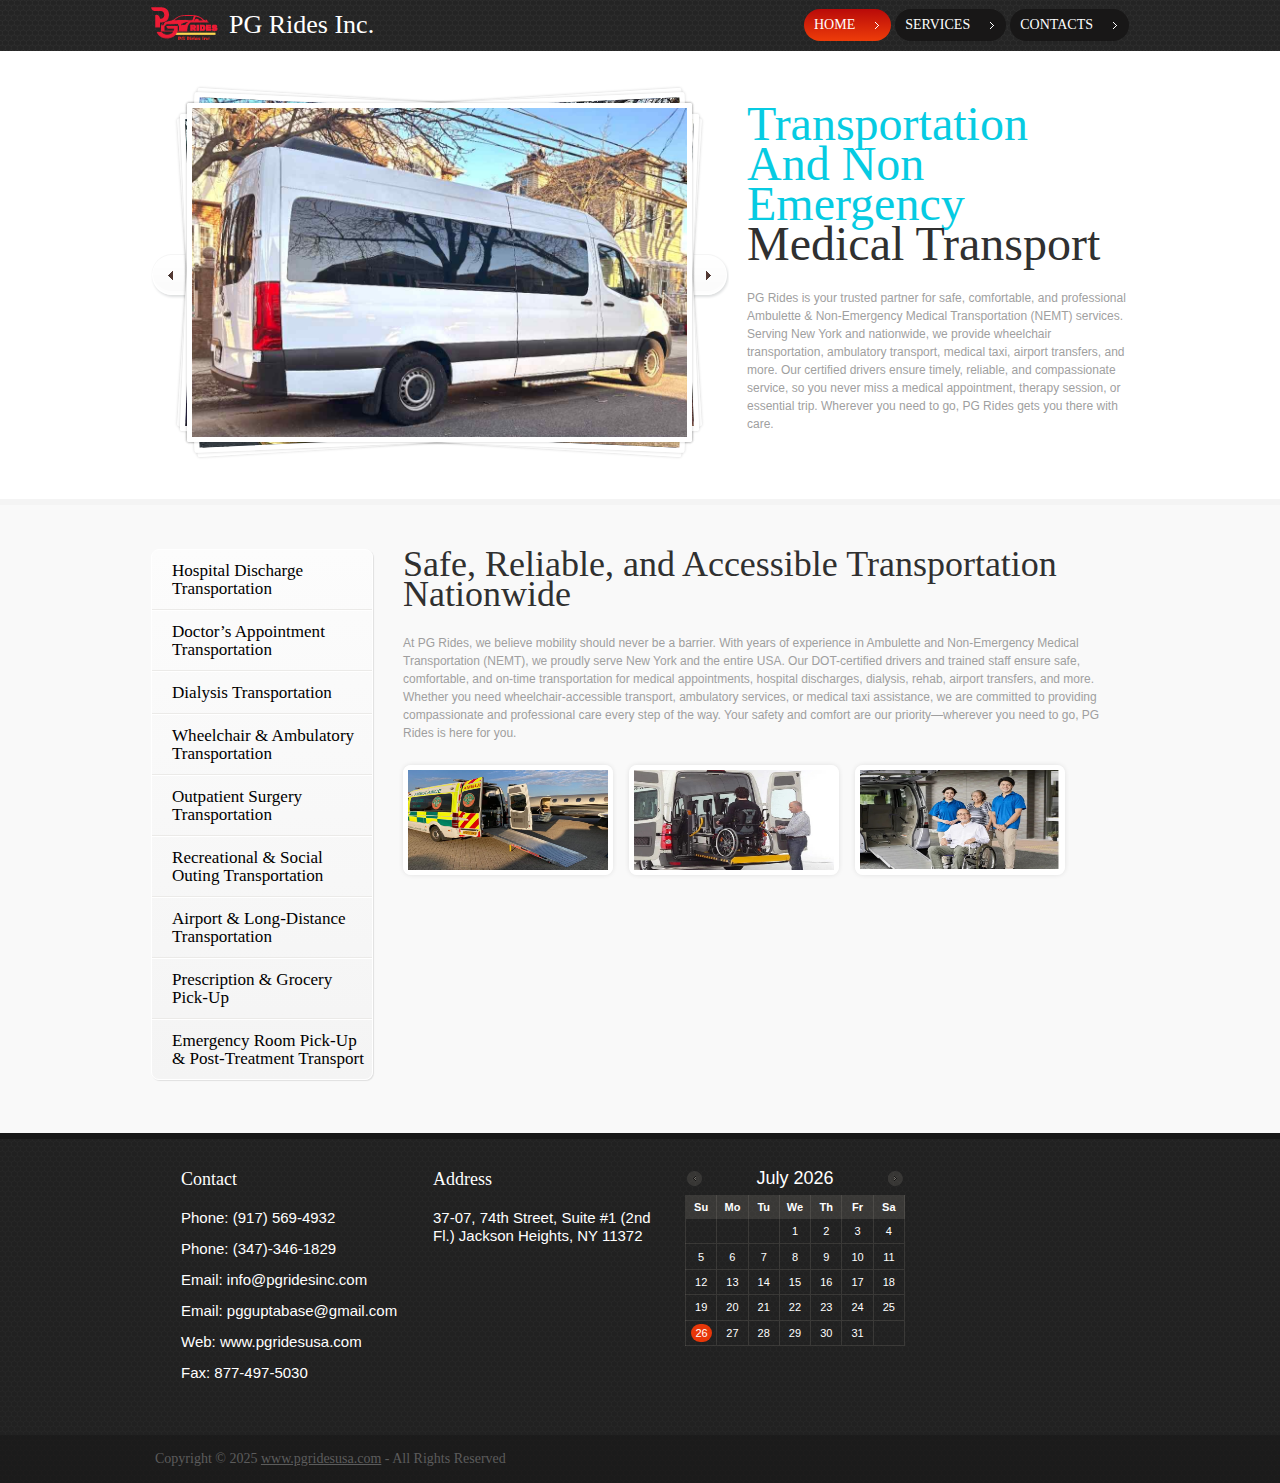
==== commit b46eebc6: "gdnight" ====
--- a/index.html
+++ b/index.html
@@ -55,6 +55,9 @@
         <div class="clearfix">
           <section id="gallery">
             <div class="pics">
+              <img src="images/IMG_0281.jpg" alt="" width="495" height="329">
+              <img src="images/IMG_0279.jpg" alt="" width="495" height="329">
+              <img src="images/IMG_0286.jpg" alt="" width="495" height="329">
               <img src="images/amb2.jpg" alt="" width="495" height="329">
               <img src="images/amb1.jpg" alt="" width="495" height="329">
               <img src="images/amb3.jpg" alt="" width="495" height="329">
--- a/css/style.css
+++ b/css/style.css
@@ -484,6 +484,7 @@
 }
 
 .pics img {
+	object-fit: cover;
 	display: block !important;
 	position: absolute;
 	width: 495px;
@@ -696,7 +697,9 @@
 }
 
 .list2 li {
-	padding-bottom: 4px;
+	padding-bottom: 13px;
+	color: white;
+	font-size: 15px;
 }
 
 .list2 li a {
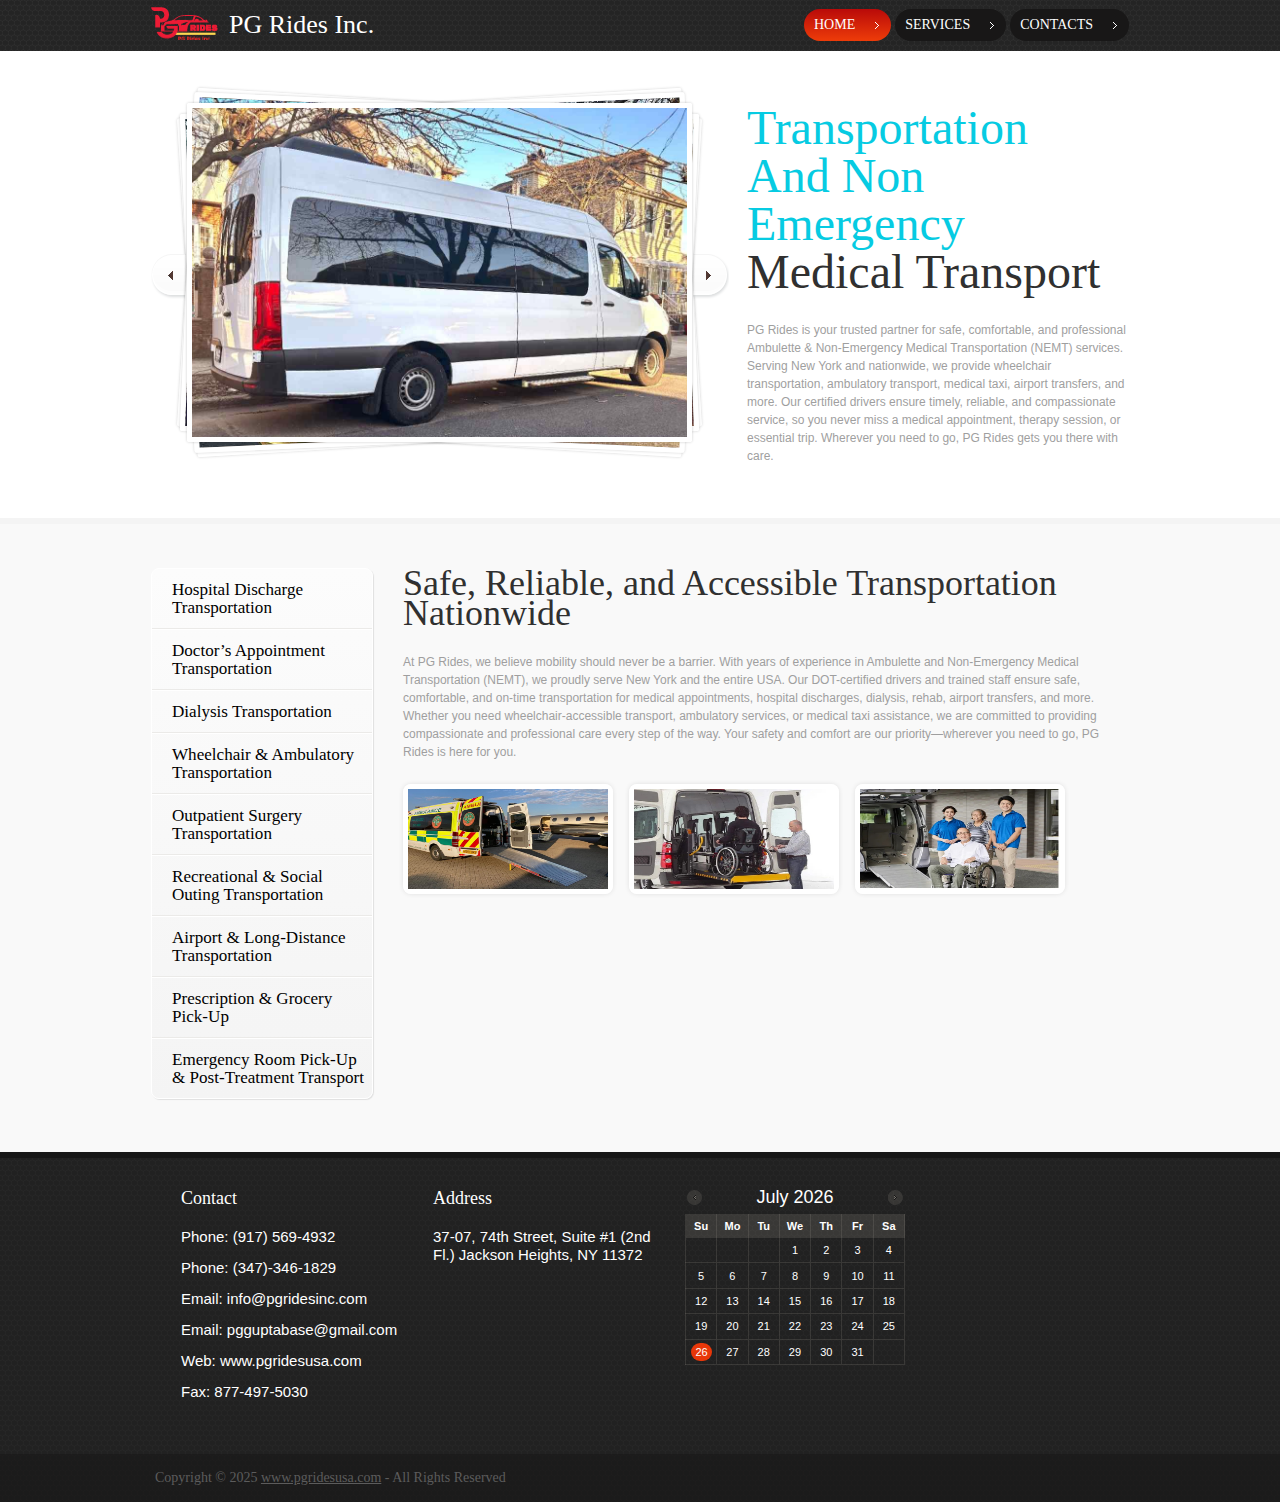
==== commit 774f5f92: "gdnight" ====
--- a/index.html
+++ b/index.html
@@ -58,9 +58,7 @@
               <img src="images/IMG_0281.jpg" alt="" width="495" height="329">
               <img src="images/IMG_0279.jpg" alt="" width="495" height="329">
               <img src="images/IMG_0286.jpg" alt="" width="495" height="329">
-              <img src="images/amb2.jpg" alt="" width="495" height="329">
-              <img src="images/amb1.jpg" alt="" width="495" height="329">
-              <img src="images/amb3.jpg" alt="" width="495" height="329">
+              <img src="images/amb11.jpg" alt="" width="495" height="329">
               <img src="images/amb4.jpg" alt="" width="495" height="329">
             </div>
             <a href="#" id="prev"></a> <a href="#" id="next"></a>
--- a/css/style.css
+++ b/css/style.css
@@ -560,6 +560,7 @@
 	font-family: 'CalibriBold';
 	font-weight: normal;
 	margin-bottom: 25px;
+	line-height: 1;
 }
 
 #intro h2 span {
